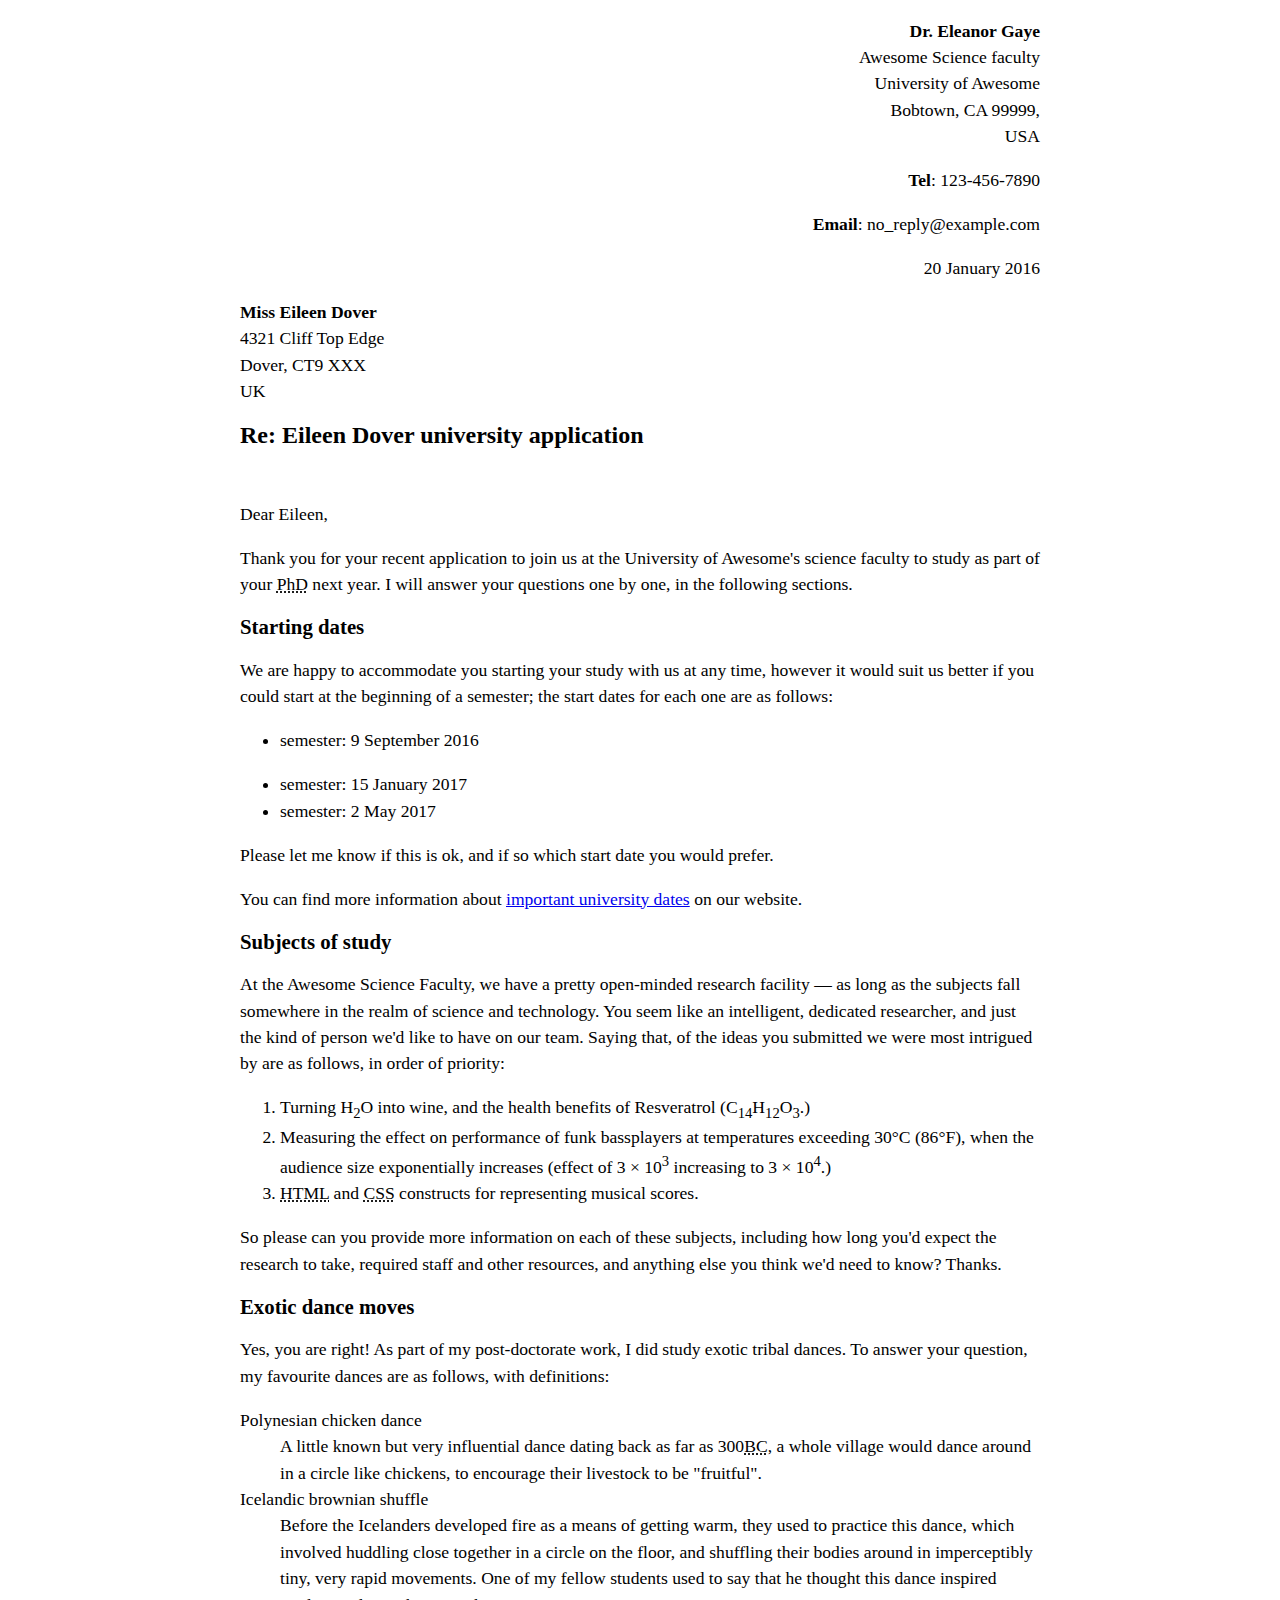
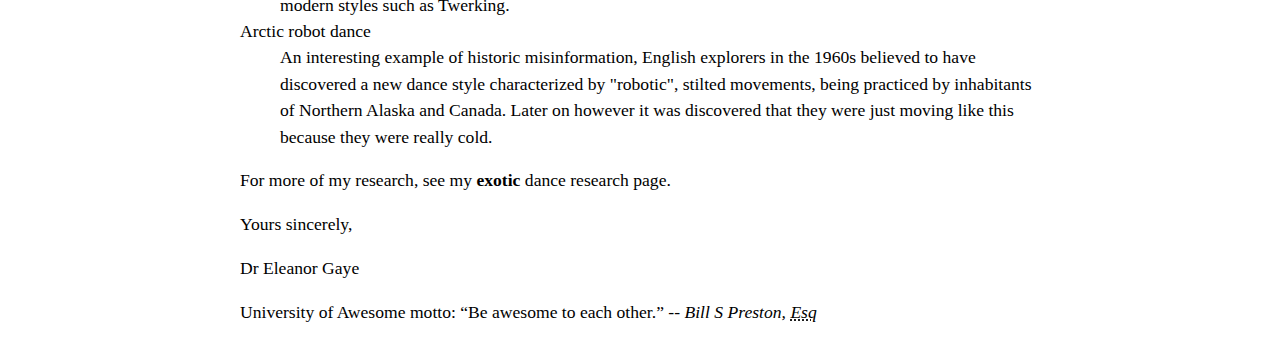
==== letter-markup/index.html @ 51d010ca "Created Letter-markup" ====
<!DOCTYPE html>
<html lang=""en"></html>
<head>
    <meta charset="utf-8">
    <meta name="viewport" content="width=device-width, initial-scale=1.0">
    <meta name="author" content="Snuggles Strayer">
    <title>Awesome science application correspondance</title>
    

    <style>

        html {
    
        font-size: 16px;
    
        }
    
        body {
    
        max-width: 800px;
    
        margin: 0 auto;
    
        }
    
        .sender-column {
    
        text-align: right;
    
        }
    
        h1 {
    
        font-size: 1.5rem;
    
        }
    
        h2 {
    
        font-size: 1.3rem;
    
        }
    
        p, ul, ol, dl, address {
    
        font-size: 1.1rem;
    
        }
    
        p, li, dd, dt, address {
    
        line-height: 1.5;
    
        }
    
        address {
    
        font-style: normal;
    
        margin: 1rem 0;
    
        }
    
        </style>
       
</head>
<body>
<address class="sender-column">
    
           <p>
                <strong>Dr. Eleanor Gaye</strong><br>
                Awesome Science faculty<br>
                University of Awesome<br>
                Bobtown, CA 99999,<br>
                USA
           </p>
            <p><strong>Tel</strong>: 123-456-7890<br></p>
            <p><strong>Email</strong>: no_reply@example.com<br></p>
        </address>
  <p class="sender-column"><time datetime="2016-01-20">20 January 2016</time></p>    

<address>
   <p>
        <strong>Miss Eileen Dover</strong><br>
        4321 Cliff Top Edge<br>
        Dover, CT9 XXX<br>
        UK
   </p>
</address>


<h1>Re: Eileen Dover university application</h1><br>

<p>Dear Eileen,</p>

<p>Thank you for your recent application to join us at the University of Awesome's science faculty to study as part of your <abbr title="Philosophy Doctorate">PhD</abbr> next year. I will answer your questions one by one, in the following sections.</p>

<h2>Starting dates</h2>


    <p>We are happy to accommodate you starting your study with us at any time, however it would suit us better if you could start at the beginning of a semester; the start dates for each one are as follows:</p>


<ul>
    <li>semester: <time datetime="2016-09-09">9 September 2016</p></li> 
    <li>semester: <time datetime="2017-01-15">15 January 2017</time></li> 
    <li>semester: <time datetime="2017-05-02">2 May 2017</time></li> 
    
</ul>
<p>Please let me know if this is ok, and if so which start date you would prefer.</p>

<p>You can find more information about <a href="http://example.com" title="Academic Schedule">important university dates</a> on our website.</p>


<h2>Subjects of study</h2>

<p>At the Awesome Science Faculty, we have a pretty open-minded research facility — as long as the subjects fall somewhere in the realm of science and technology. You seem like an intelligent, dedicated researcher, and just the kind of person we'd like to have on our team. Saying that, of the ideas you submitted we were most intrigued by are as follows, in order of priority:</p>

<ol><li>Turning H<sub>2</sub>O into wine, and the health benefits of Resveratrol (C<sub>14</sub>H<sub>12</sub>O<sub>3</sub>.)</li>
<li>Measuring the effect on performance of funk bassplayers at temperatures exceeding 30°C (86°F), when the audience size exponentially increases (effect of 3 × 10<sup>3</sup> increasing to 3 × 10<sup>4</sup>.)</li>
<li><abbr title="Hyper Text Markup Language">HTML</abbr> and <abbr title="Cascading Style Sheets">CSS</abbr> constructs for representing musical scores.</li>
</ol>

<p>So please can you provide more information on each of these subjects, including how long you'd expect the research to take, required staff and other resources, and anything else you think we'd need to know? Thanks.</p>


<h2><strong>Exotic</strong> dance moves</h2>

<p>Yes, you are right! As part of my post-doctorate work, I did study exotic tribal dances. To answer your question, my favourite dances are as follows, with definitions:</p>

<dl>
    <dt>Polynesian chicken dance</dt>
   <dd> A little known but very influential dance dating back as far as 300<abbr title="Before Christ">BC</abbr>, a whole village would dance around in a circle like chickens, to encourage their livestock to be "fruitful".</dd>
    <dt>Icelandic brownian shuffle</dt>
   <dd> Before the Icelanders developed fire as a means of getting warm, they used to practice this dance, which involved huddling close together in a circle on the floor, and shuffling their bodies around in imperceptibly tiny, very rapid movements. One of my fellow students used to say that he thought this dance inspired modern styles such as Twerking.</dd>
    <dt>Arctic robot dance</dt>
   <dd> An interesting example of historic misinformation, English explorers in the 1960s believed to have discovered a new dance style characterized by "robotic", stilted movements, being practiced by inhabitants of Northern Alaska and Canada. Later on however it was discovered that they were just moving like this because they were really cold.</dd>
</dl>

<p>For more of my research, see my <a herf="http://example.com" title="exotic dance research"><strong>exotic</strong> dance research page</a>.</p>

<p>Yours sincerely,</p>
<p>Dr Eleanor Gaye</p>

<p>University of Awesome motto: <q>Be awesome to each other.</q> -- <cite>Bill S Preston, <abbr title="Esquire">Esq</abbr></cite></p>
</body>
</html>
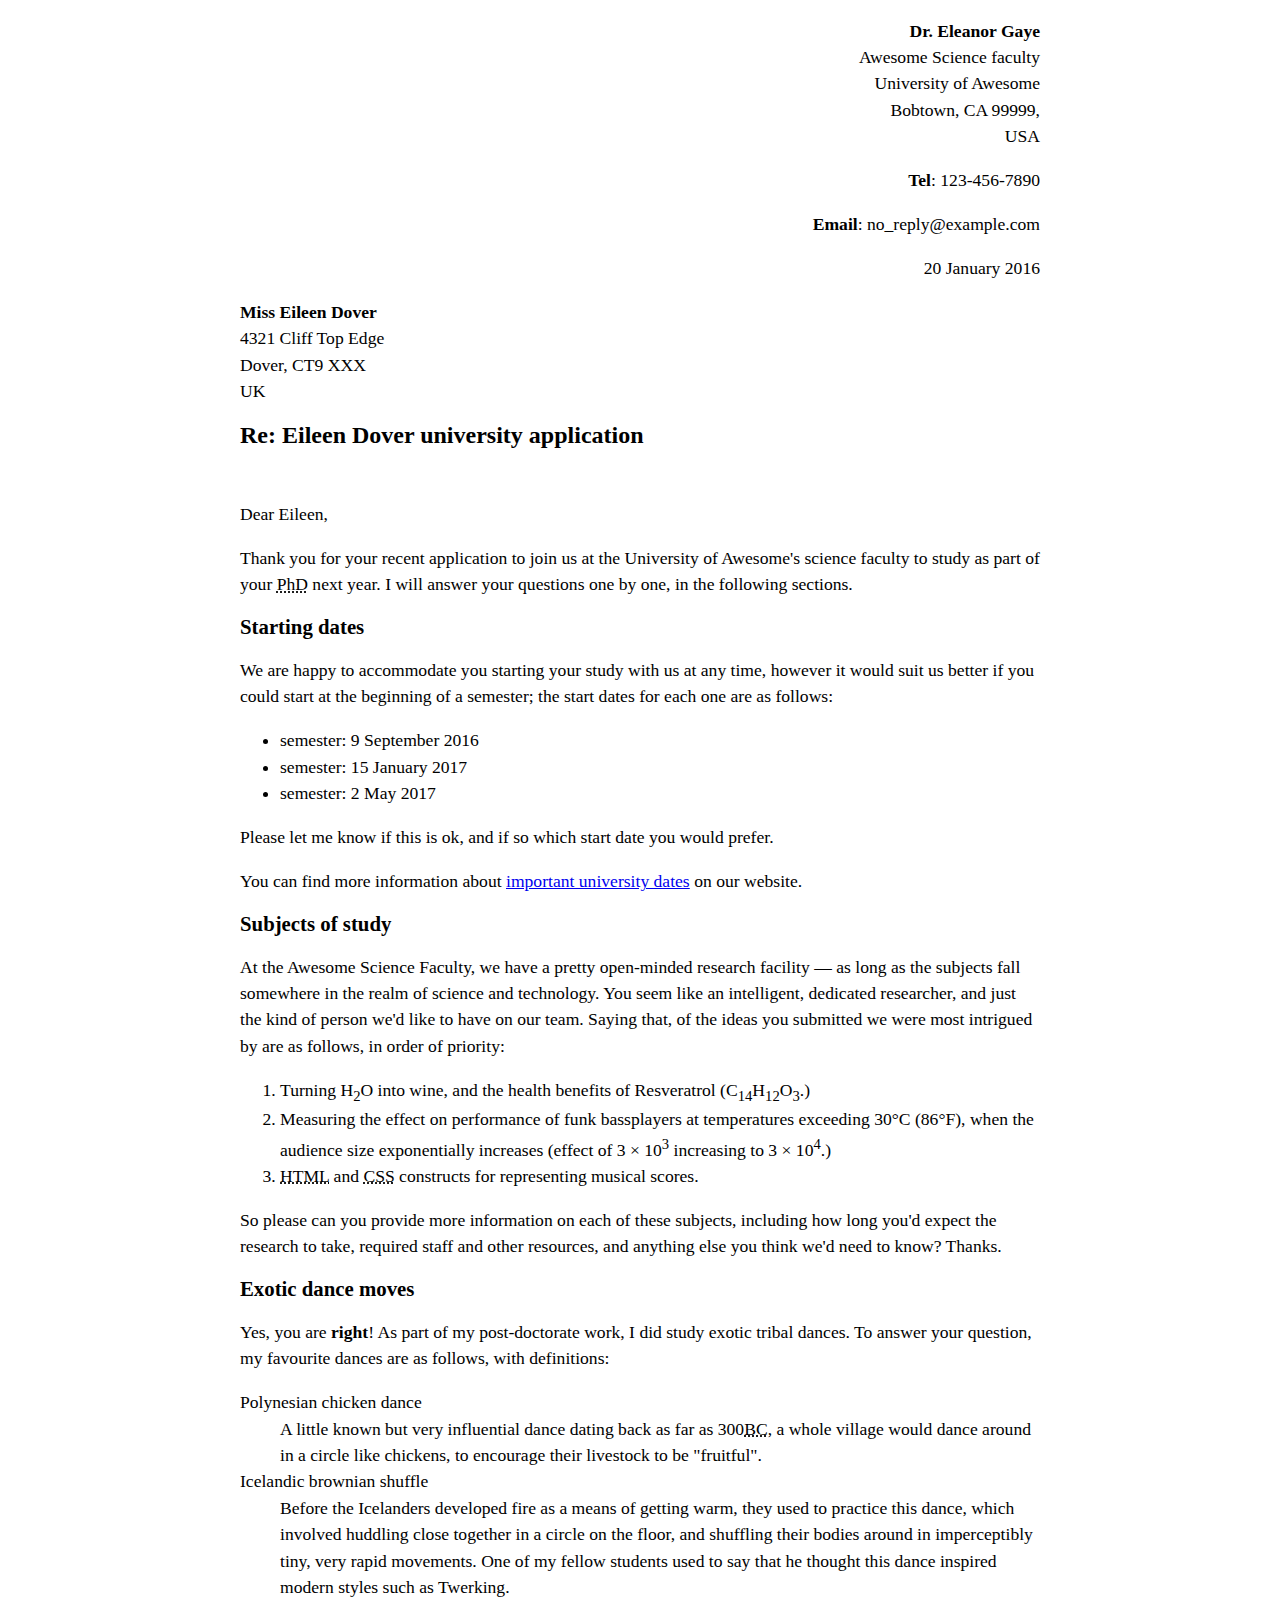
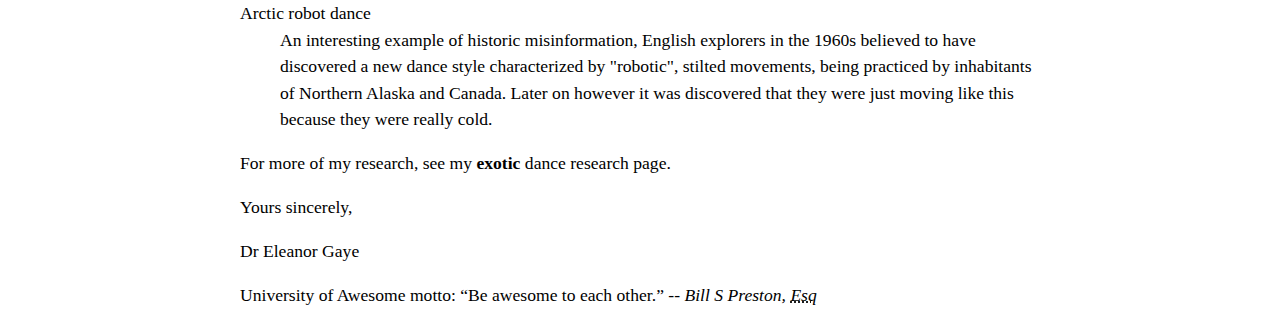
==== commit 57fcc8e6: "Letter-mark up take 2" ====
--- a/letter-markup/index.html
+++ b/letter-markup/index.html
@@ -102,7 +102,7 @@
 
 
 <ul>
-    <li>semester: <time datetime="2016-09-09">9 September 2016</p></li> 
+    <li>semester: <time datetime="2016-09-09">9 September 2016</time></li> 
     <li>semester: <time datetime="2017-01-15">15 January 2017</time></li> 
     <li>semester: <time datetime="2017-05-02">2 May 2017</time></li> 
     
@@ -124,9 +124,9 @@
 <p>So please can you provide more information on each of these subjects, including how long you'd expect the research to take, required staff and other resources, and anything else you think we'd need to know? Thanks.</p>
 
 
-<h2><strong>Exotic</strong> dance moves</h2>
+<h2>Exotic dance moves</h2>
 
-<p>Yes, you are right! As part of my post-doctorate work, I did study exotic tribal dances. To answer your question, my favourite dances are as follows, with definitions:</p>
+<p>Yes, you are <strong>right</strong>! As part of my post-doctorate work, I did study exotic tribal dances. To answer your question, my favourite dances are as follows, with definitions:</p>
 
 <dl>
     <dt>Polynesian chicken dance</dt>
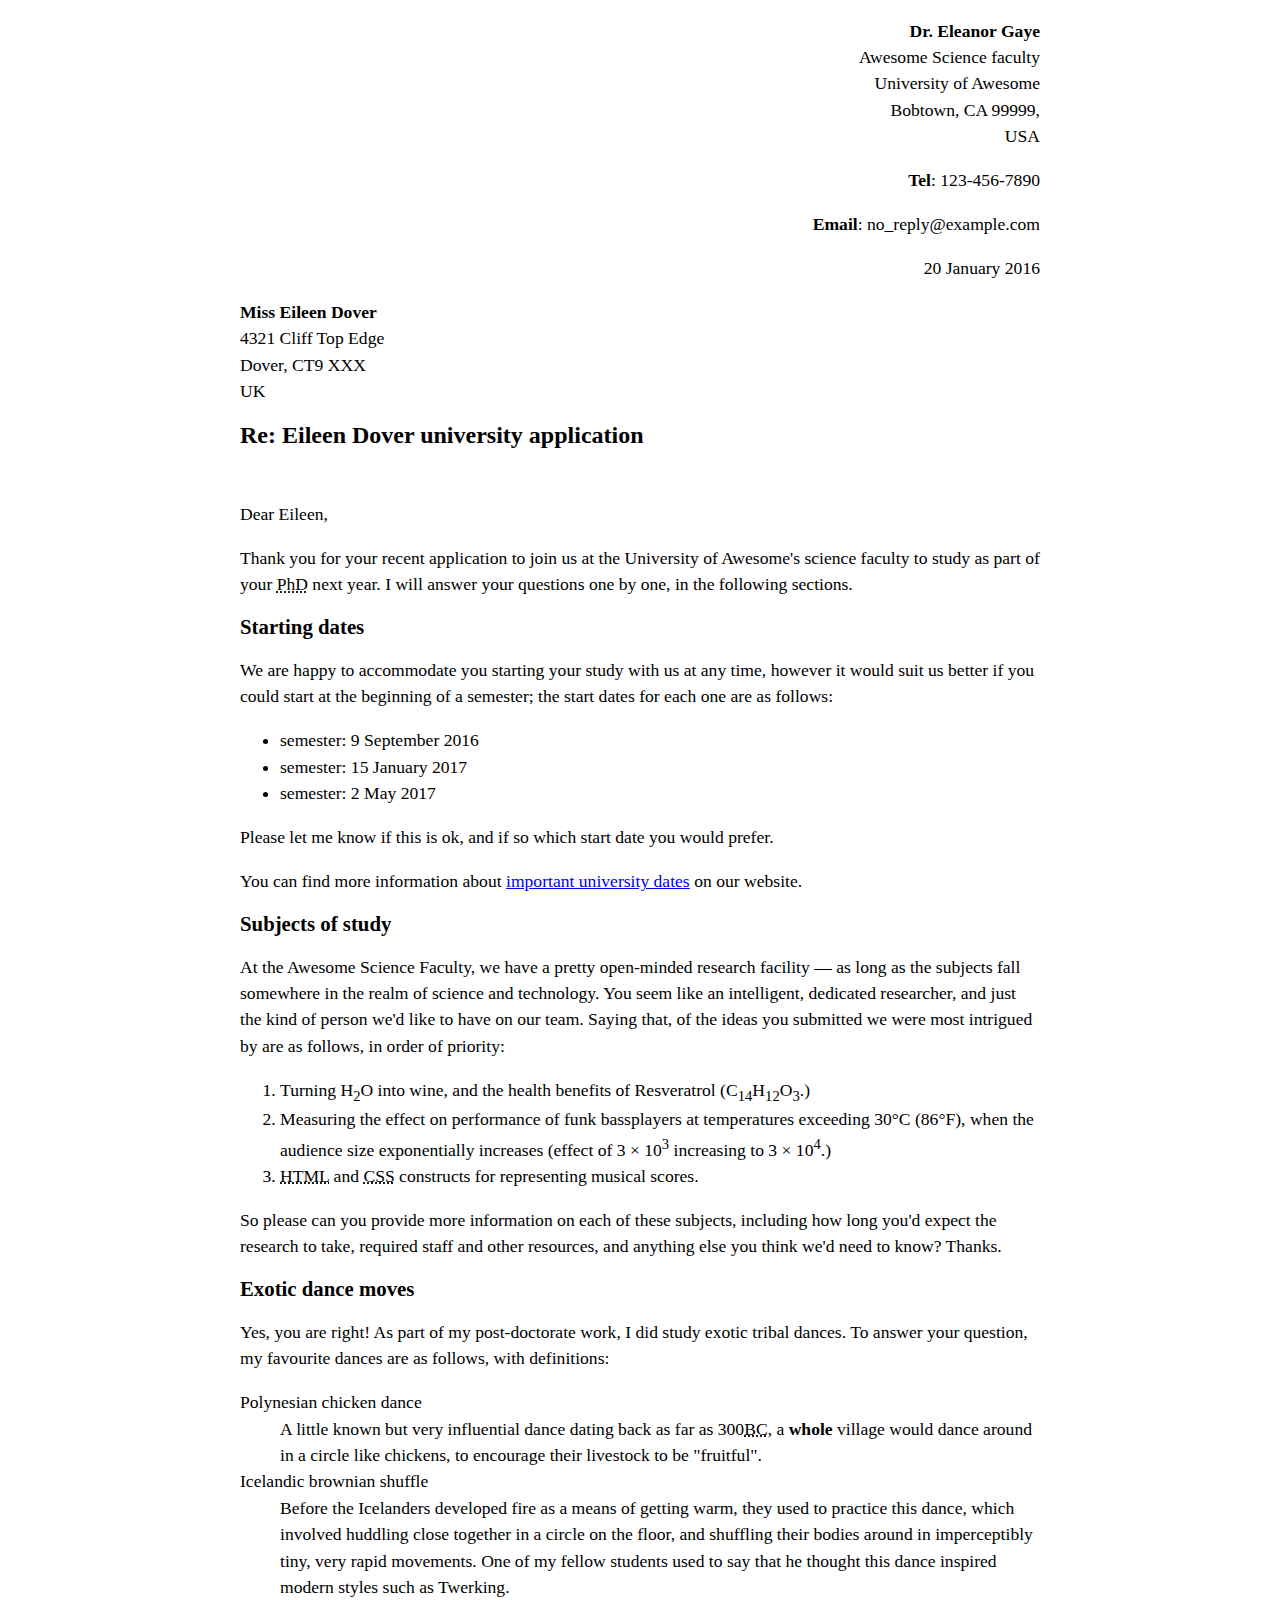
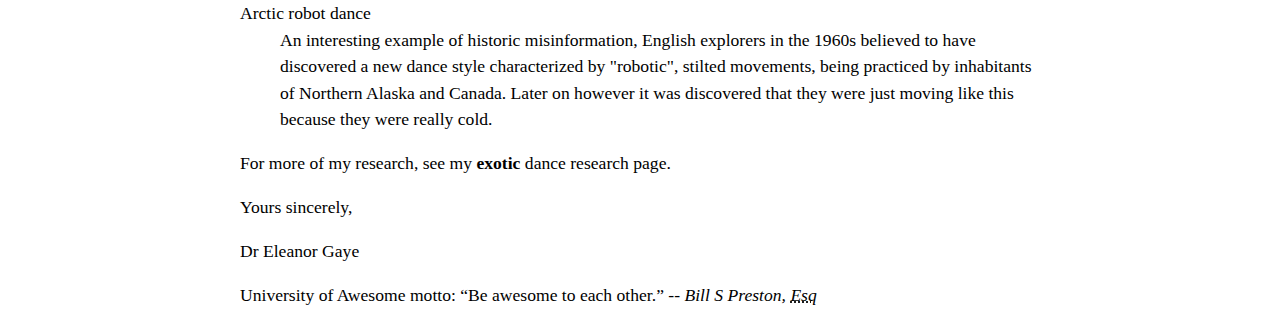
==== commit b43c5189: "Letter-Markup Take 2" ====
--- a/letter-markup/index.html
+++ b/letter-markup/index.html
@@ -100,13 +100,12 @@
 
     <p>We are happy to accommodate you starting your study with us at any time, however it would suit us better if you could start at the beginning of a semester; the start dates for each one are as follows:</p>
 
-
 <ul>
-    <li>semester: <time datetime="2016-09-09">9 September 2016</time></li> 
-    <li>semester: <time datetime="2017-01-15">15 January 2017</time></li> 
-    <li>semester: <time datetime="2017-05-02">2 May 2017</time></li> 
-    
+        <li>semester: <time datetime="2016-09-09">9 September 2016</time></li> 
+        <li>semester: <time datetime="2017-01-15">15 January 2017</time></li> 
+        <li>semester: <time datetime="2017-05-02">2 May 2017</time></li> 
 </ul>
+           
 <p>Please let me know if this is ok, and if so which start date you would prefer.</p>
 
 <p>You can find more information about <a href="http://example.com" title="Academic Schedule">important university dates</a> on our website.</p>
@@ -126,11 +125,11 @@
 
 <h2>Exotic dance moves</h2>
 
-<p>Yes, you are <strong>right</strong>! As part of my post-doctorate work, I did study exotic tribal dances. To answer your question, my favourite dances are as follows, with definitions:</p>
+<p>Yes, you are right! As part of my post-doctorate work, I did study exotic tribal dances. To answer your question, my favourite dances are as follows, with definitions:</p>
 
 <dl>
     <dt>Polynesian chicken dance</dt>
-   <dd> A little known but very influential dance dating back as far as 300<abbr title="Before Christ">BC</abbr>, a whole village would dance around in a circle like chickens, to encourage their livestock to be "fruitful".</dd>
+   <dd> A little known but very influential dance dating back as far as 300<abbr title="Before Christ">BC</abbr>, a <strong>whole</strong> village would dance around in a circle like chickens, to encourage their livestock to be "fruitful".</dd>
     <dt>Icelandic brownian shuffle</dt>
    <dd> Before the Icelanders developed fire as a means of getting warm, they used to practice this dance, which involved huddling close together in a circle on the floor, and shuffling their bodies around in imperceptibly tiny, very rapid movements. One of my fellow students used to say that he thought this dance inspired modern styles such as Twerking.</dd>
     <dt>Arctic robot dance</dt>
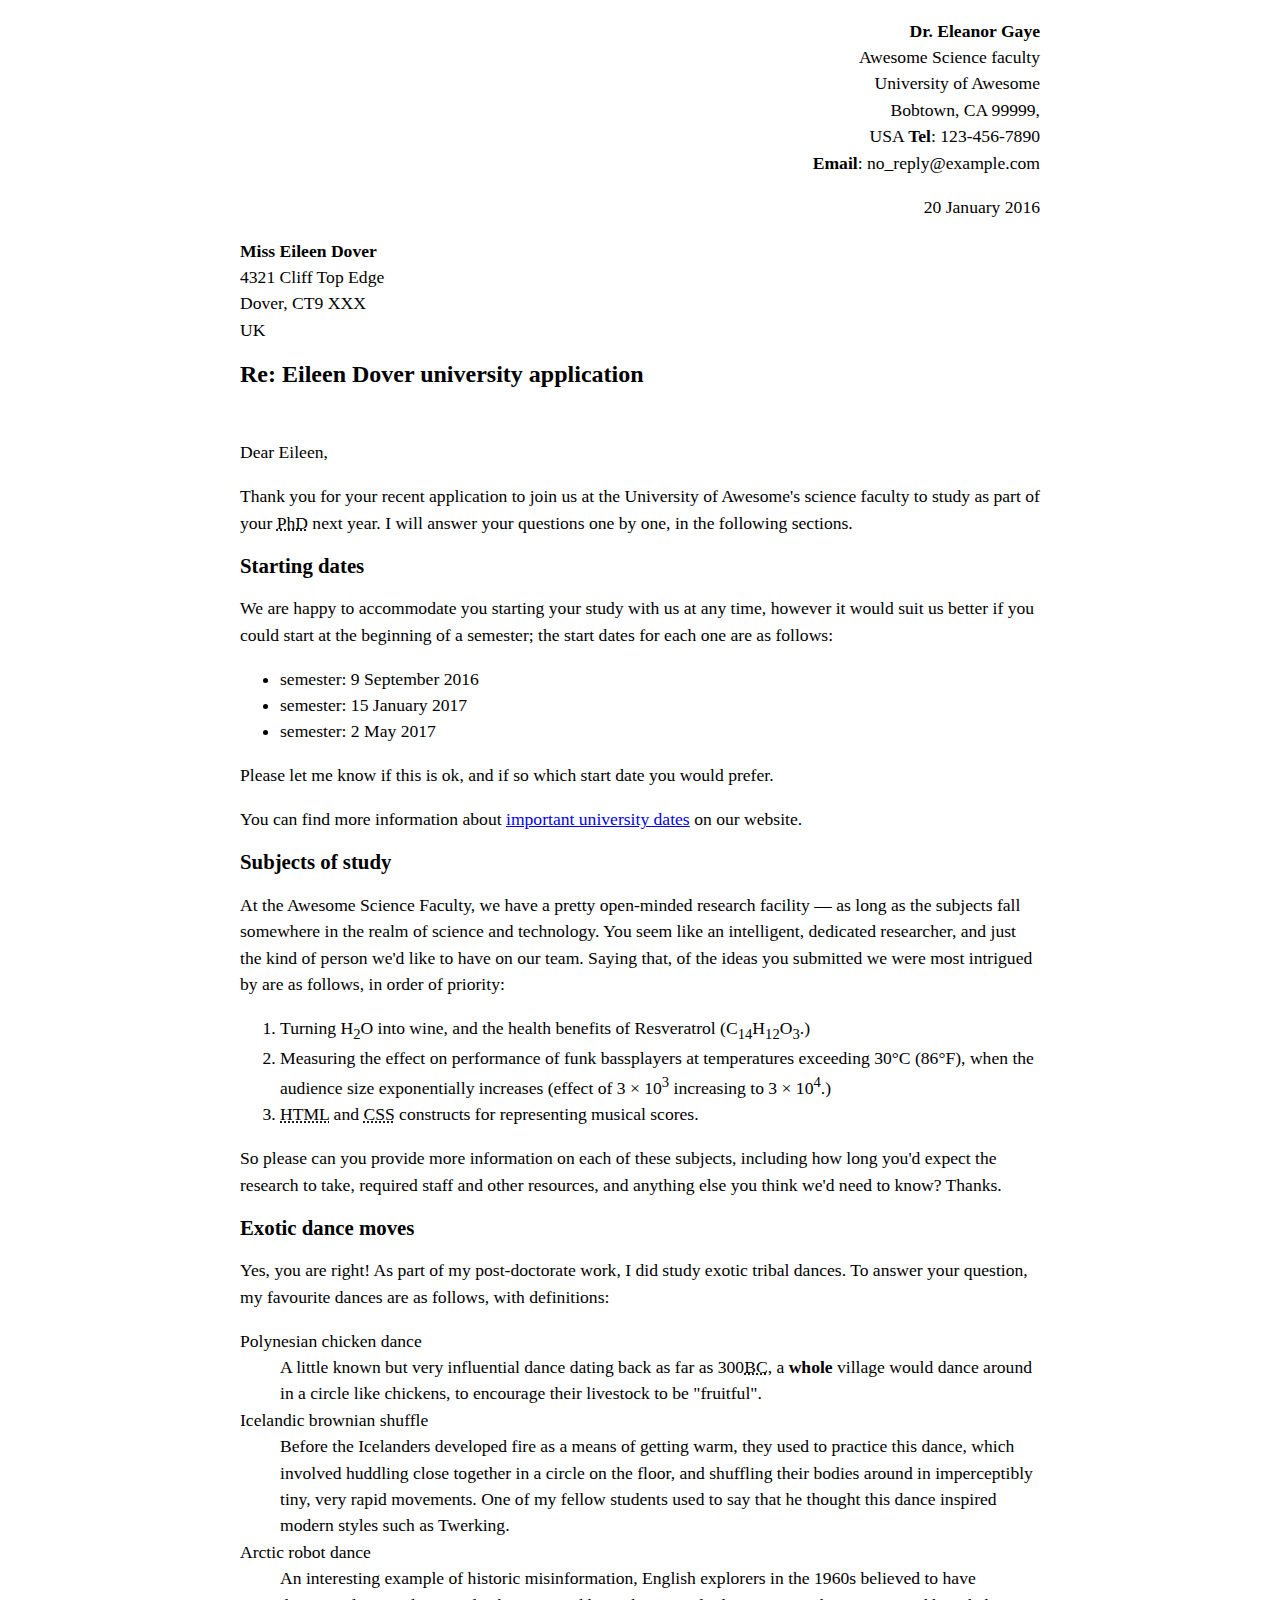
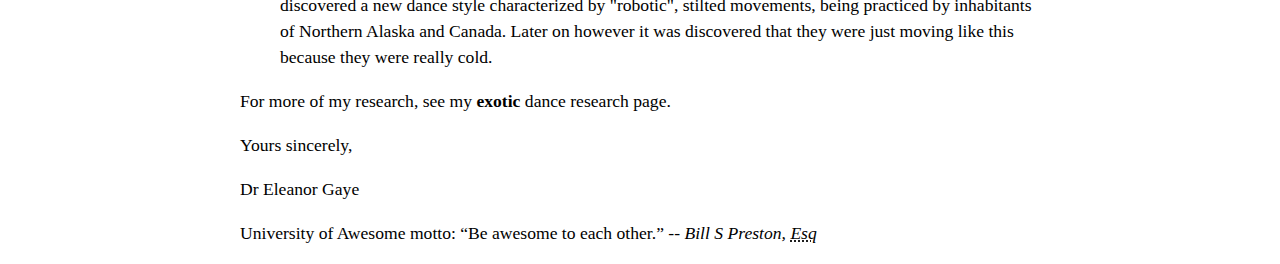
==== commit 0f134479: "letter-markup Take 3" ====
--- a/letter-markup/index.html
+++ b/letter-markup/index.html
@@ -68,14 +68,14 @@
 <address class="sender-column">
     
            <p>
-                <strong>Dr. Eleanor Gaye</strong><br>
-                Awesome Science faculty<br>
-                University of Awesome<br>
-                Bobtown, CA 99999,<br>
-                USA
+                    <strong>Dr. Eleanor Gaye</strong><br>
+                    Awesome Science faculty<br>
+                    University of Awesome<br>
+                    Bobtown, CA 99999,<br>
+                    USA
+                <strong>Tel</strong>: 123-456-7890<br>
+                <strong>Email</strong>: no_reply@example.com<br>
            </p>
-            <p><strong>Tel</strong>: 123-456-7890<br></p>
-            <p><strong>Email</strong>: no_reply@example.com<br></p>
         </address>
   <p class="sender-column"><time datetime="2016-01-20">20 January 2016</time></p>    
 
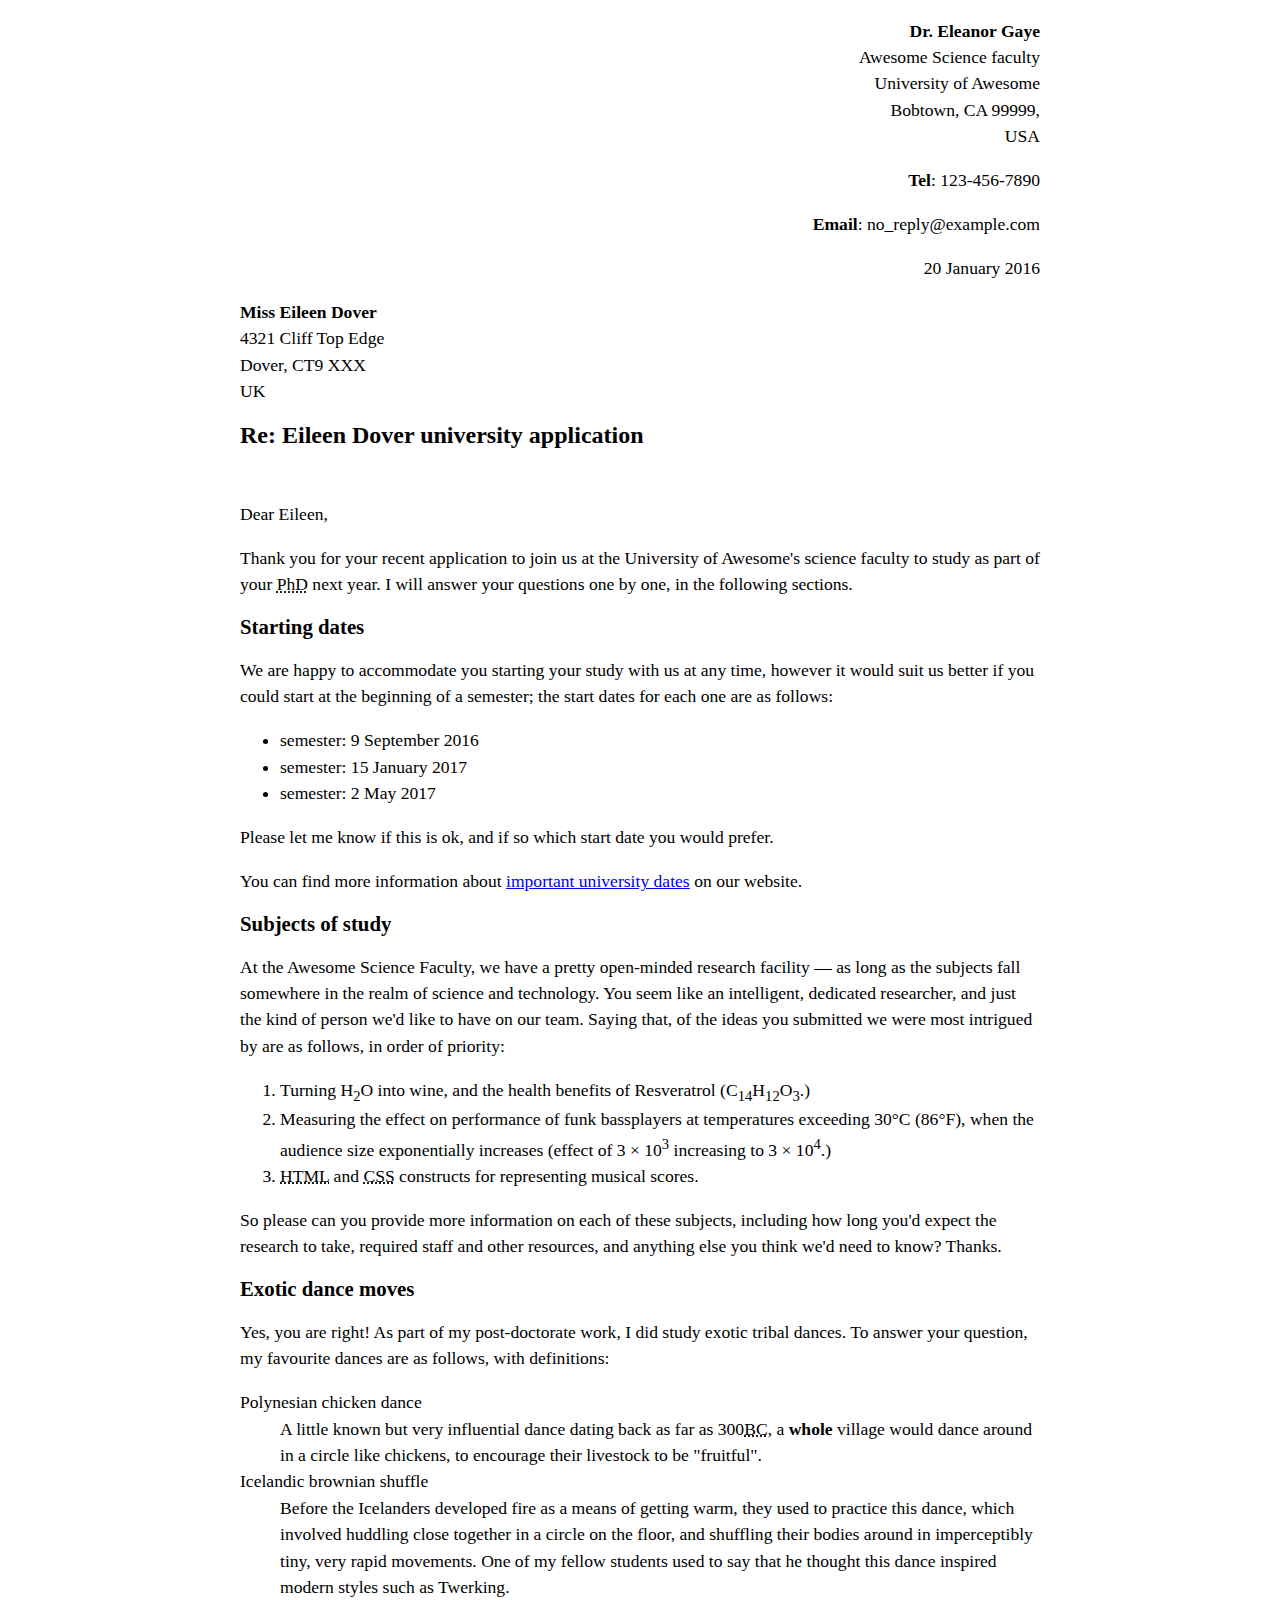
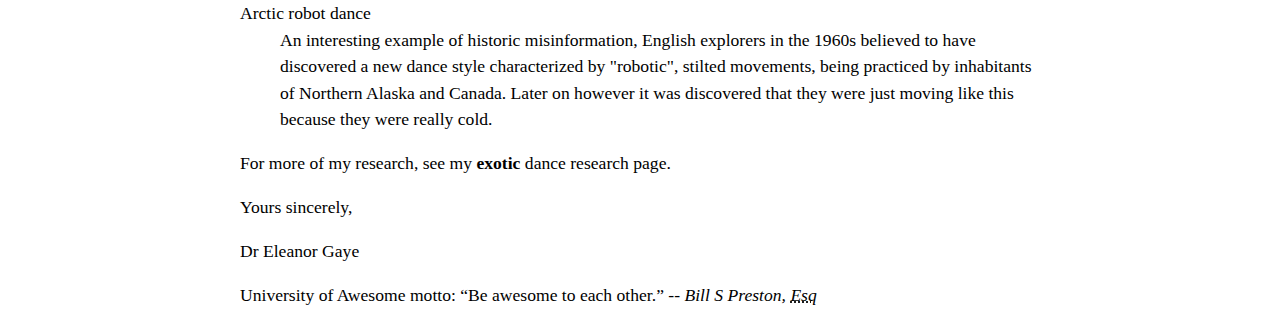
==== commit df68f774: "letter-markup take 5" ====
--- a/letter-markup/index.html
+++ b/letter-markup/index.html
@@ -66,16 +66,16 @@
 </head>
 <body>
 <address class="sender-column">
-    
-           <p>
-                    <strong>Dr. Eleanor Gaye</strong><br>
-                    Awesome Science faculty<br>
-                    University of Awesome<br>
-                    Bobtown, CA 99999,<br>
-                    USA
-                <strong>Tel</strong>: 123-456-7890<br>
-                <strong>Email</strong>: no_reply@example.com<br>
-           </p>
+          
+<p>
+        <strong>Dr. Eleanor Gaye</strong><br>
+        Awesome Science faculty<br>
+        University of Awesome<br>
+        Bobtown, CA 99999,<br>
+        USA<br>
+</p>
+<p><strong>Tel</strong>: 123-456-7890<br></p>
+<p><strong>Email</strong>: no_reply@example.com<br> </p>  
         </address>
   <p class="sender-column"><time datetime="2016-01-20">20 January 2016</time></p>    
 
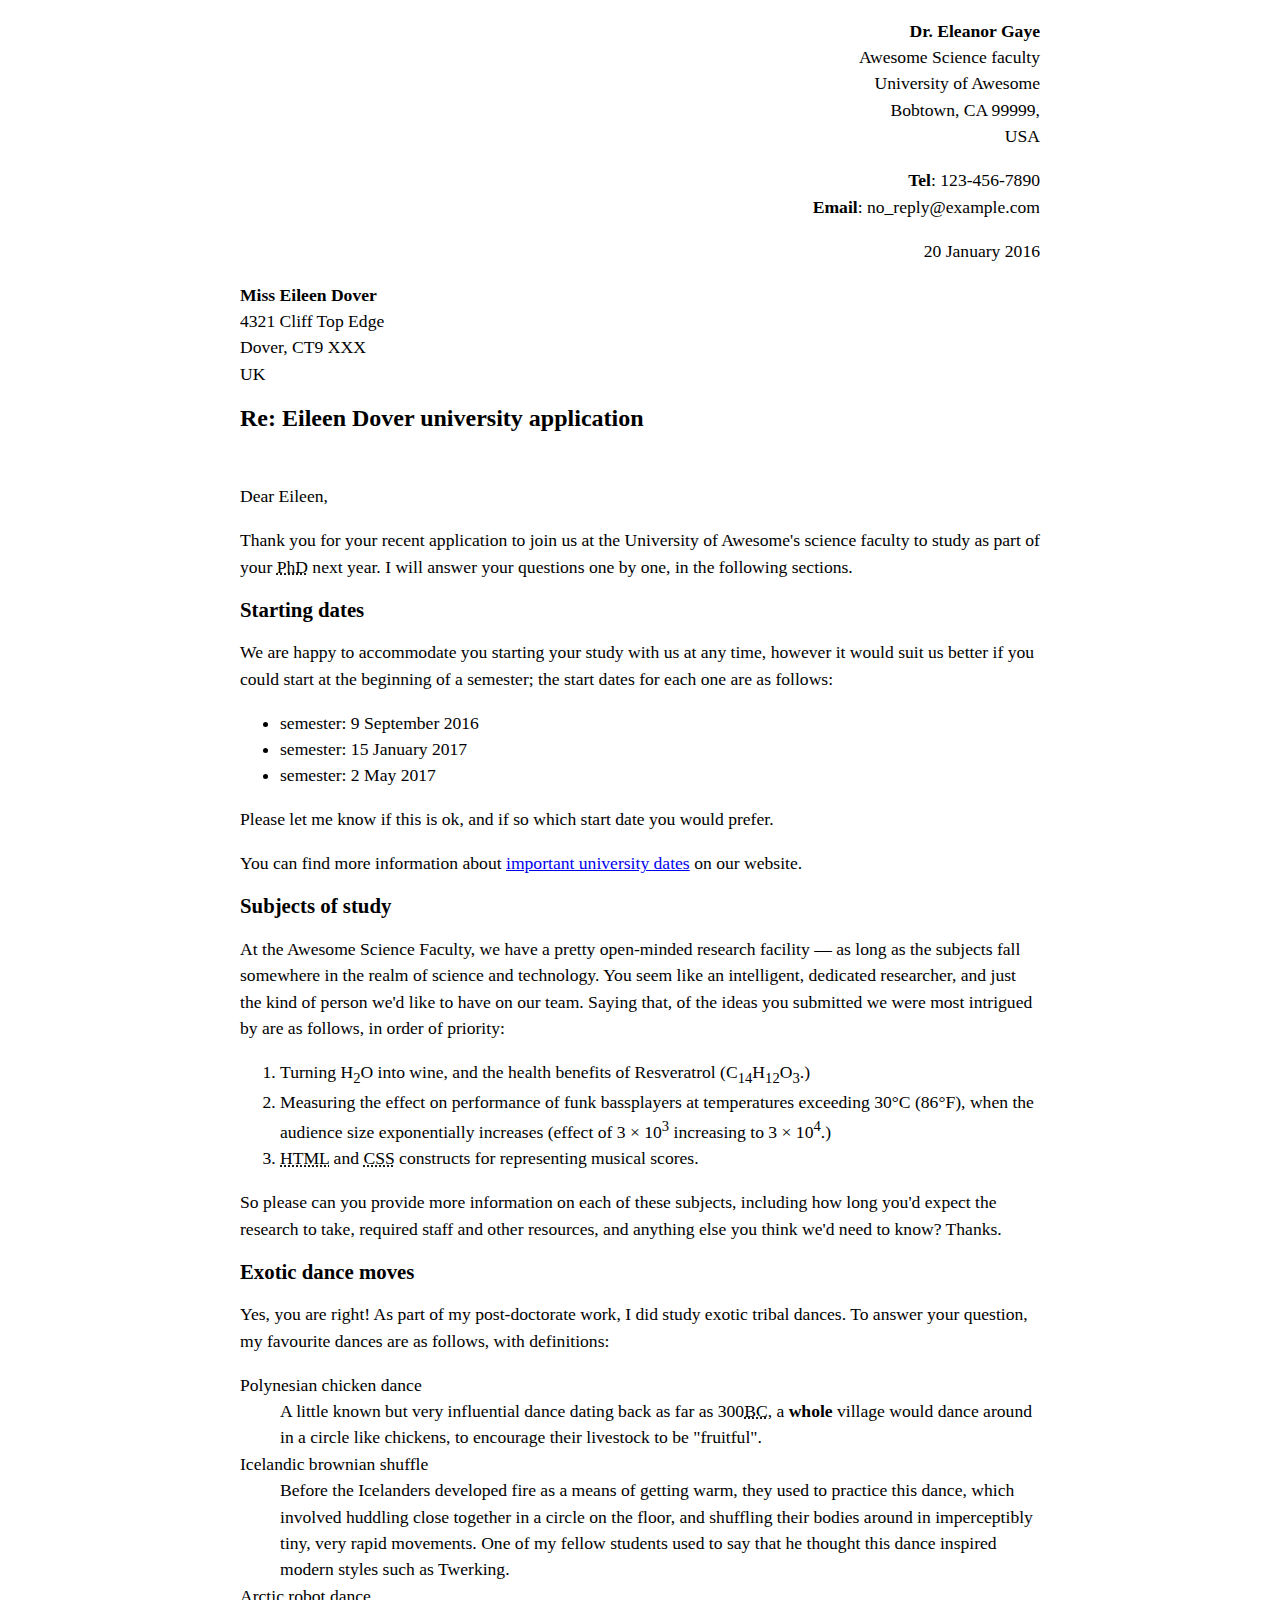
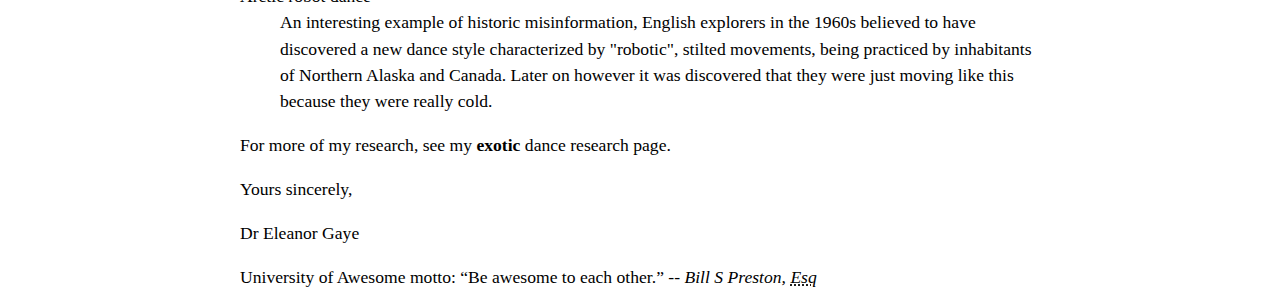
==== commit bbef527f: "Letter-Markup Take 7" ====
--- a/letter-markup/index.html
+++ b/letter-markup/index.html
@@ -66,17 +66,18 @@
 </head>
 <body>
 <address class="sender-column">
-          
-<p>
+        <p>
         <strong>Dr. Eleanor Gaye</strong><br>
         Awesome Science faculty<br>
         University of Awesome<br>
         Bobtown, CA 99999,<br>
         USA<br>
-</p>
-<p><strong>Tel</strong>: 123-456-7890<br></p>
-<p><strong>Email</strong>: no_reply@example.com<br> </p>  
-        </address>
+        </p>
+        <p>
+                <strong>Tel</strong>: 123-456-7890<br>
+                <strong>Email</strong>: no_reply@example.com<br> 
+        </p>
+</address>
   <p class="sender-column"><time datetime="2016-01-20">20 January 2016</time></p>    
 
 <address>
